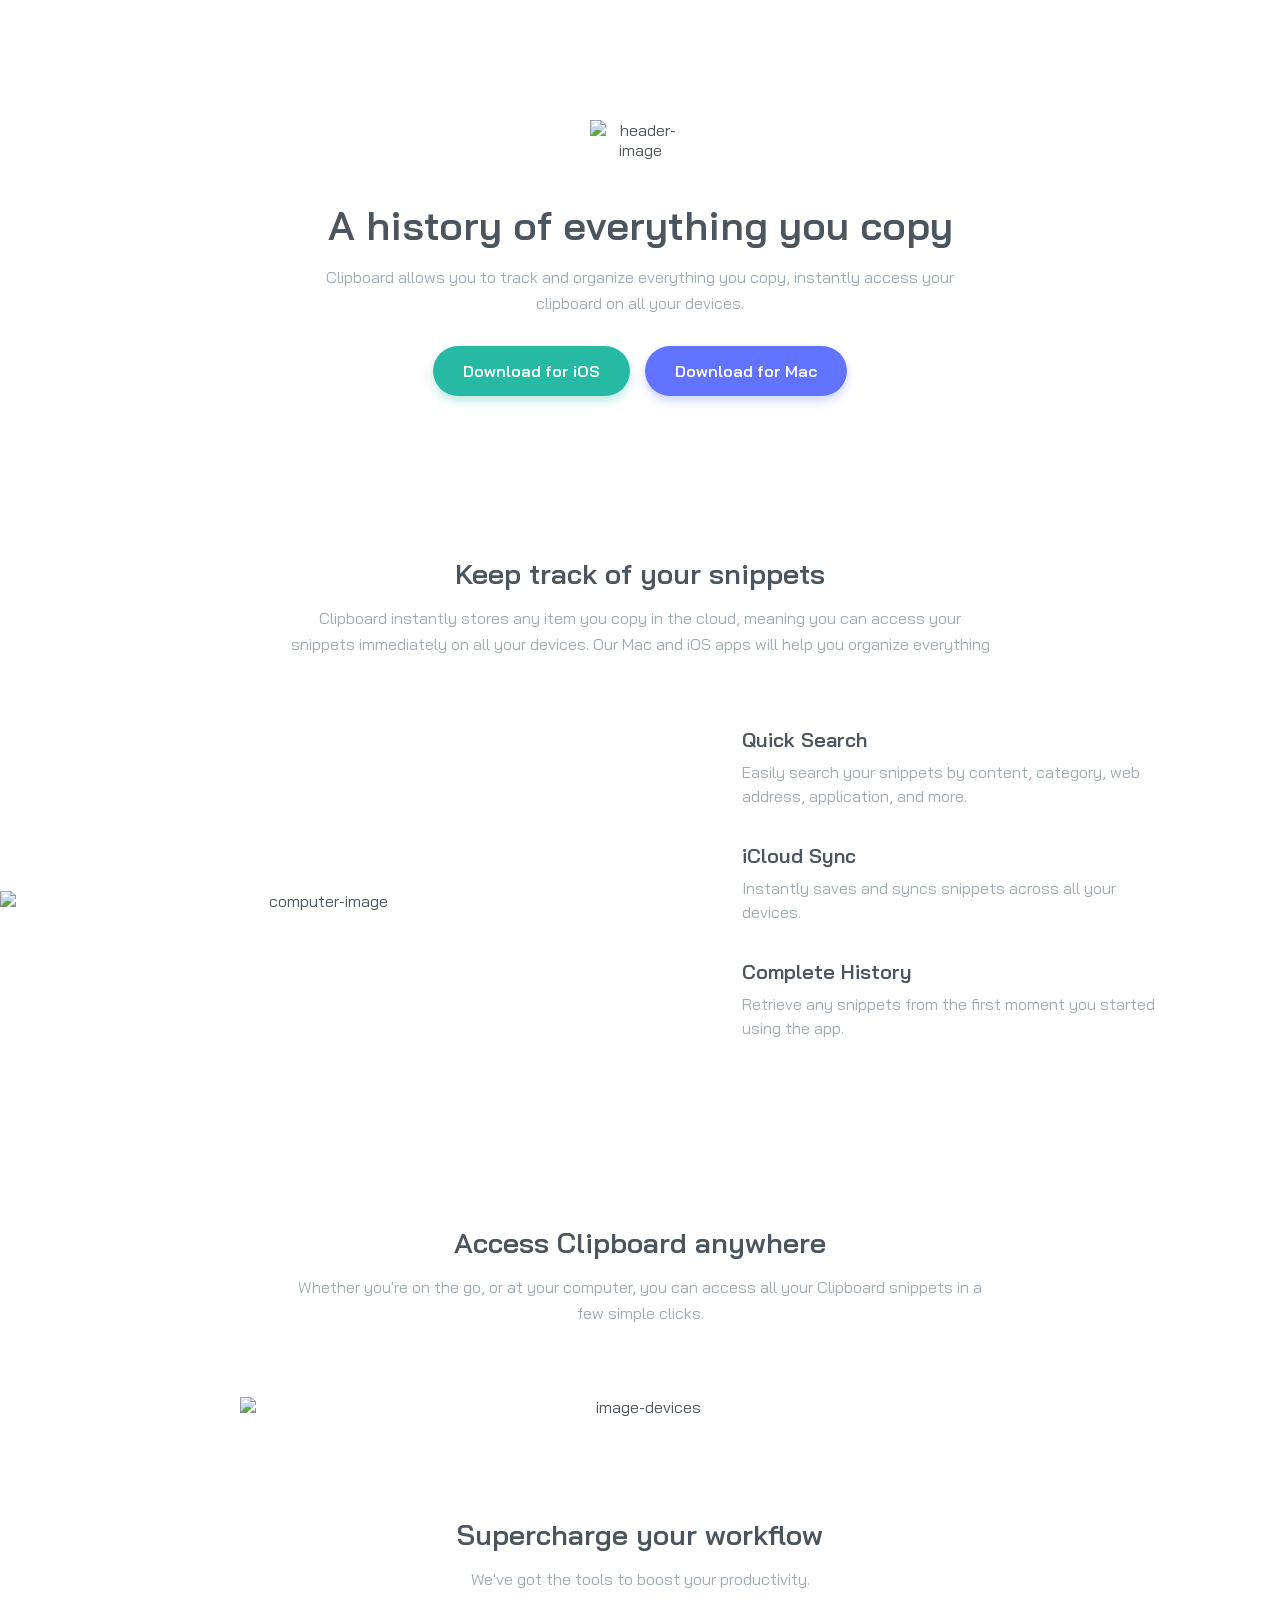
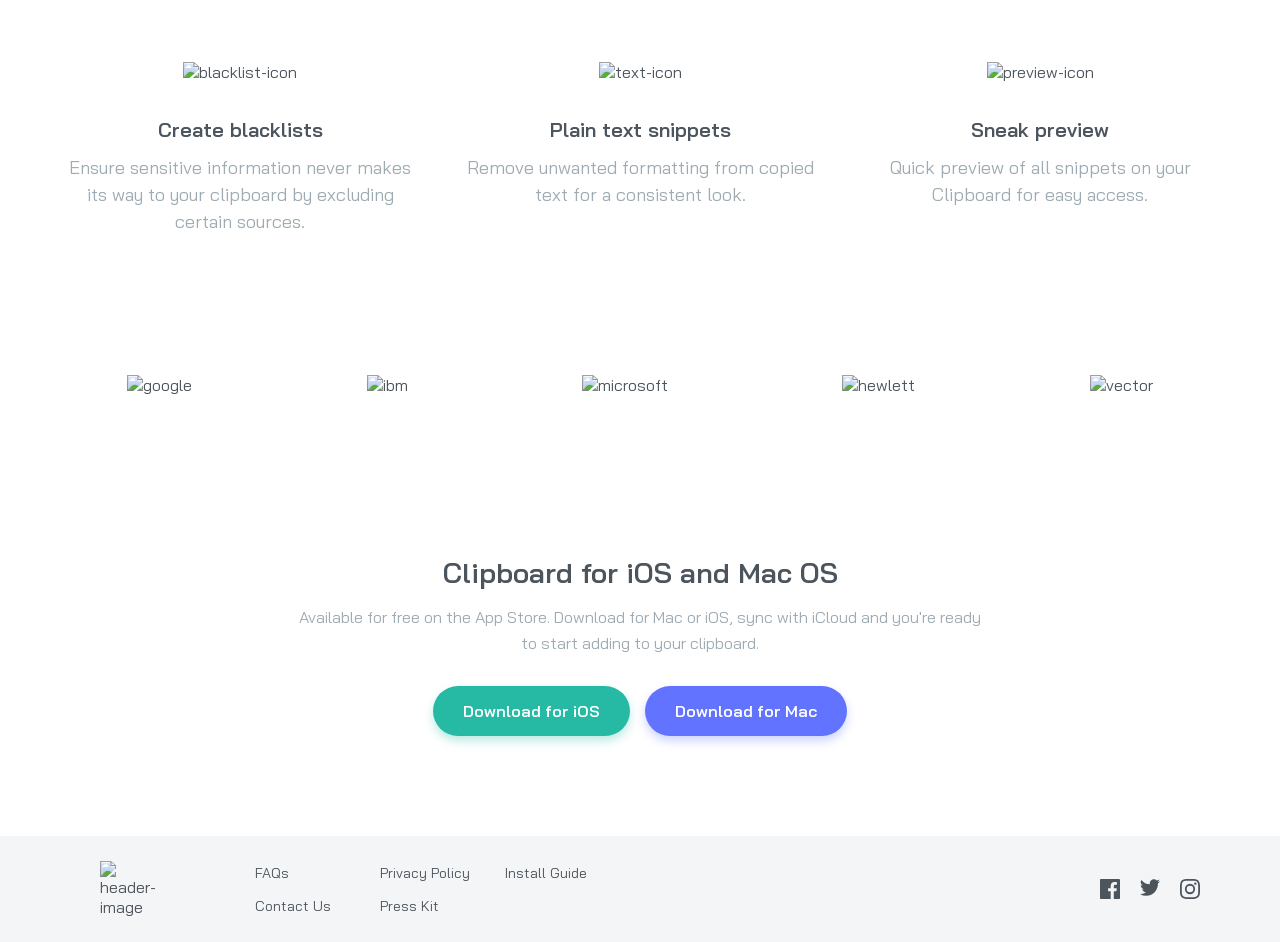
==== index.html @ 9dac16be "successfully completed clipboard-page" ====
<!DOCTYPE html>
<html lang="en">
<head>
    <meta charset="UTF-8">
    <meta name="viewport" content="width=device-width, initial-scale=1.0">
    <title>Clip-board</title>
    <link rel="stylesheet" href="style.css">
    <link rel="preconnect" href="https://fonts.googleapis.com">
    <link rel="preconnect" href="https://fonts.gstatic.com" crossorigin>
    <link href="https://fonts.googleapis.com/css2?family=Bai+Jamjuree:ital,wght@0,200;0,300;0,400;0,500;0,600;0,700;1,200;1,300;1,400;1,500;1,600;1,700&display=swap" rel="stylesheet">
</head>
<body>
    <div class="container">

        <header>
            <img class="header-logo" src="https://res.cloudinary.com/sgffhvbf/image/upload/v1787521884/logo_c1c28u.svg" alt="header-image">
            <h1> A history of everything you copy</h1>
            <p> Clipboard allows you to track and organize everything you copy, instantly access your clipboard on all your devices. </p>
            <div class="buttons">
                <a href="#" class="green-button">Download for iOS</a>
                <a href="#" class="blue-button">Download for Mac</a>
            </div>
        </header>

        <section class="section-one">
            <h2>Keep track of your snippets</h2>
            <p>Clipboard instantly stores any item you copy in the cloud, 
            meaning you can access your snippets immediately on all your 
            devices. Our Mac and iOS apps will help you organize everything</p>
        
            <div class="section-one-sub">
                <div class="img-box">
                    <img src="https://res.cloudinary.com/sgffhvbf/image/upload/v1787521910/image-computer_zk22ie.png" alt="computer-image">
                </div>
                
                <div class="card-container">
                    <div class="card">
                        <h3> Quick Search</h3>
                        <p> Easily search your snippets by content, category, web address, application, and more.</p>
                    </div>
                    
                    <div class="card">
                        <h3> iCloud Sync</h3>
                        <p>Instantly saves and syncs snippets across all your devices.</p>
                    </div>

                    <div class="card">
                        <h3>  Complete History</h3>
                        <p>  Retrieve any snippets from the first moment you started using the app.</p>
                    </div>
                </div>
            </div>
        </section>

        <section class="section-two">
            <h2>  Access Clipboard anywhere</h2>
            <p>Whether you're on the go, or at your computer, you can access all your Clipboard 
            snippets in a few simple clicks.</p>
            <img class=img-device src="https://res.cloudinary.com/sgffhvbf/image/upload/v1787521901/image-devices_g1vse8.png" alt="image-devices">
        </section>

        <section class="section-three">
            <h2>Supercharge your workflow</h2>
            <p>We've got the tools to boost your productivity.</p>
            
            <div class="card-group">

                <div class="card">
                    <div class="card-head"> 
                        <img src="https://res.cloudinary.com/sgffhvbf/image/upload/v1787521873/icon-blacklist_ij2wli.svg" alt="blacklist-icon">
                    </div>
                    <div class="card-body">
                        <h3>Create blacklists</h3>
                        <p>Ensure sensitive information never makes its way to your clipboard by excluding certain sources.</p>
                    </div>
                </div>

                <div class="card">
                    <div class="card-head">
                        <img src="https://res.cloudinary.com/sgffhvbf/image/upload/v1787521876/icon-text_w5jbcd.svg" alt="text-icon">
                    </div>
                    <div class="card-body">
                        <h3>Plain text snippets</h3>
                        <p>Remove unwanted formatting from copied text for a consistent look.</p>
                    </div>
                </div>
                
                <div class="card">
                    <div class="card-head">
                        <img src="https://res.cloudinary.com/sgffhvbf/image/upload/v1787521874/icon-preview_th5ge0.svg" alt="preview-icon">
                    </div>
                    <div class="card-body">
                        <h3>Sneak preview</h3>
                        <p>Quick preview of all snippets on your Clipboard for easy access.</p>
                    </div>
                </div>   
            </div>
        </section>

        <section class="section-four">
                <img src="https://res.cloudinary.com/sgffhvbf/image/upload/v1787521885/logo-google_c03chv.png" alt="google">
                <img src="https://res.cloudinary.com/sgffhvbf/image/upload/v1787521891/logo-ibm_ldueqg.png" alt="ibm">
                <img src="https://res.cloudinary.com/sgffhvbf/image/upload/v1787521894/logo-microsoft_mx9frm.png" alt="microsoft">
                <img src="https://res.cloudinary.com/sgffhvbf/image/upload/v1787521891/logo-hp_fgfujs.png" alt="hewlett">
                <img src="https://res.cloudinary.com/sgffhvbf/image/upload/v1787521924/logo-vector-graphics_x13g5t.png" alt="vector">
        
        </section>

        <section class="section-five">
            <h2>Clipboard for iOS and Mac OS</h2>
            <p> Available for free on the App Store. Download for Mac or iOS, sync with iCloud 
            and you're ready to start adding to your clipboard.</p>
            <div class="buttons">
                <a href="#" class="green-button">Download for iOS</a>
                <a href="#" class="blue-button">Download for Mac</a>
            </div>
        </section>

        <footer>
            <div class="footer-logo">
                <img src="https://res.cloudinary.com/sgffhvbf/image/upload/v1787521884/logo_c1c28u.svg" alt="header-image">
            </div>

            <div class="links"> 
                <a href="#">FAQs</a>
                <a href="#">Privacy Policy</a>
                <a href="#">Install Guide</a>
                <a href="/contact.html">Contact Us</a>
                <a href="#">Press Kit</a>
            </div>

            <div class="social-media-icons">
                <a href="#"> 
                    <img src="/images/icon-facebook.svg" alt="facebook">    
                </a>
                <a href="#"> 
                    <img src="/images/icon-twitter.svg" alt="twitter">    
                </a>
                <a href="#"> 
                    <img src="/images/icon-instagram.svg" alt="instagram">   
                </a>
            </div>
        </footer>
    </div>
</body>
</html>
---- style.css ----
* {
    padding: 0;
    margin: 0;
    box-sizing: border-box;
}

body {
    font-family: "Bai Jamjuree", sans-serif;
    /* font-size: 18px; */
    color:  hsl(210, 10%, 33%);
}

.container {
    width: 100%;
    margin: 0;
    max-width: none;
}

img {
    max-width: 100%;
    display: block;
}

a {
    text-decoration: none;
}

header {
    background-image: url(https://res.cloudinary.com/sgffhvbf/image/upload/v1787521894/bg-header-desktop_gl2y1p.png);
    background-size:cover;
    background-position: top center;
    text-align: center;
    padding: 120px 20px 80px;
    width:100%;
}

.header-logo {
    width: 100px;
    margin: 0 auto 40px;
}

header h1 {
    font-size: 40px;
    font-weight: 600;
    margin-bottom: 15px;
}

header p {
   color:  hsl(201, 11%, 66%);
   max-width: 650px;
   margin: 0 auto 30px;
   line-height: 1.6;
}

.buttons {
    display: flex;
    justify-content: center;
    gap: 15px;
}

.green-button, .blue-button {
    color: white;
    padding: 15px 30px;
    border-radius: 30px;
    font-weight: 600;
}

.green-button {
    background-color: hsl(171, 66%, 44%);
    box-shadow: 0 5px 10px hsla(171, 66%, 44%, 0.3);
}

.blue-button {
    background-color: hsl(233, 100%, 69%);
    box-shadow: 0 5px 10px hsla(233, 100%, 69%, 0.3);
}

.green-button:hover {
    opacity: 0.8;
}

.blue-button:hover {
    opacity: 0.8;
}

.section-one {
    text-align: center;
    padding-top: 80px;
    padding-bottom: 120px;
    width:100%;
}

.section-one h2 {
    font-size: 28px;
    font-weight: 600;
    margin-bottom: 15px;
}

.section-one > p {
    color: hsl(201, 11%, 66%);
    max-width: 700px;
    margin: 0 auto;
    line-height: 1.6;
}

.section-one-sub {
    display: flex;
    align-items: center;
    margin-top: 70px;
}

.img-box {
    width: 50%;
}

.img-box img {
    width: 100%;
}

.card-container {
    width: 50%;
    text-align: left;
    padding: 0 8%;
}

.section-one .card {
    margin-bottom: 35px;
}

.section-one .card:last-child {
    margin-top: 0;
}

.section-one .card h3 {
    font-size: 20px;
    font-weight: 600;
    margin-bottom: 8px;
}

.section-one .card p {
    color: hsl(201, 11%, 66%);
    line-height: 1.5;
}

.section-two {
    text-align: center;
    padding: 30px 20px 0;
}

.section-two h2 {
    font-size: 28px;
    font-weight: 600;
    margin-bottom: 15px;
}

.section-two p {
    color: hsl(201, 11%, 66%);
    max-width: 700px;
    margin: 0 auto 70px;
    line-height: 1.6;
}

.img-device {
    width:80%;
    max-width: 800px;
    margin: 0 auto;
}

.section-three {
    text-align: center;
    padding: 100px 20px 80px;
}

.section-three h2 {
    font-size: 28px;
    font-weight: 600;
    margin-bottom: 15px;
}

.section-three > p {
    color: hsl(201, 11%, 66%);
    margin-bottom: 60px;
    line-height: 1.6;
}

.card-group {
    display: flex;
    justify-content: center;
    gap: 50px;
}

.section-three .card {
    flex: 1;
    max-width: 350px;
}

.card-head {
    height: 40px;
    display: flex;
    justify-content: center;
    align-items: center;
    margin-bottom: 25px;
}

.section-three .card h3 {
    font-size: 20px;
    font-weight: 600;
    margin-bottom: 12px;
}

.section-three .card p {
    color: hsl(201, 11%, 66%);
    line-height: 1.5;
    font-size: 18px;
}

.section-four {
    display: flex;
    justify-content: space-around;
    align-items: center;
    padding: 60px 40px 100px;
}

.section-four img {
    max-width: 120px;
    height: auto;
}

.section-five {
    text-align: center;
    padding: 60px 20px 100px;
}

.section-five h2 {
    font-size: 28px;
    font-weight: 600;
    margin-bottom: 15px;
}

.section-five > p {
    color: hsl(201, 11%, 66%);
    max-width: 700px;
    margin: 0 auto 30px;
    line-height: 1.6;
}

footer {
    background-color:hsl(201, 11%, 96%) ;
    display: flex;
    align-items: center;
    padding: 25px 80px;
}

.footer-logo {
    flex-shrink: 0;
    margin-left: 20px;
}

.footer-logo img {
    width: 55px;
}

.links {
    display: grid;
    grid-template-columns: 110px 110px 110px;
    column-gap:  15px;
    row-gap: 15px;
    margin-left: 100px;
}

.links a {
    color: hsl(210, 10%, 33%);
    text-decoration: none;
    font-size: 14px;
}

.links a:hover {
    color:hsl(171, 66%, 44%);
}

.social-media-icons {
    display: flex;
    gap: 20px;
    margin-left: auto;
}

.social-media-icons img {
    width: 20px;
}

@media screen and (max-width: 650px) {
    header {
        background-image: url(https://res.cloudinary.com/sgffhvbf/image/upload/v1787521886/bg-header-mobile_wippx9.png);
        padding: 60px 25px 50px;
    }

    .buttons {
        flex-direction: column;
        align-items: center;
        gap: 18px;
        margin-top: 40px;
    }

    .green-button, .blue-button {
        width: 100%;
    }

    header h1 {
        font-size: 32px;
    }

    header p {
        font-size: 15px;
        max-width: 320px;
        margin-bottom: 40px;
    }

    .header-logo {
        width: 80px;
    }

    .section-one {
        padding: 60px 25px;
    }

    .section-one-sub {
        flex-direction: column;
    }

    .section-one > p {
        max-width: 100%;
        margin: 0 auto;
        line-height: 1.6;
    }

    .img-box {
        width:100%;
    }

    .card-container {
        width: 100%;
    }

    .section-one .card {
        margin-bottom: 30px;
    }

    .section-one .card h3 {
        font-size: 18px;
        text-align: center;
    }
 
    .section-one .card p {
        font-size: 15px;
        line-height: 1.6;
        text-align: center;
    }

    .section-one .card-container {
        margin-top: 40px;
    }

    .img-box img {
        width: 100%;
        height:auto;
    }

    .img-device {
        width: 100%;
        max-width: none;
    }

    .section-three {
        padding: 60px 20px 40px;
    }

    .section-three > p{
        margin-bottom: 40px;
    }

    .card-group {
        flex-direction: column;
    }

    .section-four {
        flex-direction: column;
        gap: 60px;
        padding: 60px 40px 100px;
    }
    
    .section-five {
        padding: 60px 20px 80px;
        text-align: center;
    }

    .section-five h2 {
        padding: 0 20px;
    }

    .section-five > p {
        padding: 0 10px;
    }

    footer {
        display: flex;
        flex-direction:column ;
        align-items: center;
        text-align: center;
        padding: 60px 25px;
        margin-top: 60px;
    }

    .footer-logo {
        margin-bottom: 30px;
    }

    .links {
        display: flex;
        flex-direction: column;
        align-items: center;
        gap: 30px;
        margin-left: 0;
    }

    .links a:nth-child(1) {
        order:1;
    }

    .links a:nth-child(4) {
        order:2;
    }

    .links a:nth-child(2) {
        order:3;
    }

    .links a:nth-child(5) {
        order:4;
    }
    .links a:nth-child(3) {
        order:5;
    }

    .social-media-icons {
        display: flex;
        justify-content: center;
        gap:25px;
        margin-top: 30px;
        margin-left: 0;
    }
}

/* contact.html styles */
.contact-body {
    background-color: #f5f5f5;
    width: 100%;
    display: flex;
    align-items: center;
    justify-content: center;
    height: 100vh;
    flex-direction: column;
}

.contact-body a {
    text-align: left;
    margin-bottom: 40px;
}

form {
    width: 600px;
    background-color: white;
    border-radius: 8px;
    padding: 25px;
}

form h1 {
    font-size: 32px;
    text-align: center;
}

form p {
    color: rgb(186, 186, 186);
    text-align: center;
    margin-block: 12px 20px;
}

.form-1, .form-2{
    display: flex;
    flex-direction: column;
    width: 100%;
    gap: 12px;
}

.form-1 input, .form-2 input {
    padding: 14px;
    border-radius: 8px;
    border: 1px solid black;
    background-color: white;
}

.first-form, .second-form {
    display: flex;
    gap: 20px;
    width: 100%;
}

.second-form {
    margin-block: 30px;
}

.upload input {
    margin-top: 8px;
}

button {
    background-color: rgb(87, 87, 237);
    color: white;
    border-radius:10px;
    padding: 15px;
    width:100%;
    border: none;
    margin-top: 30px;
}

@media screen and (max-width: 640px) {
    .contact-body {
        height: 100%;
        margin-block: 40px;
    }

    form {
        width: 90%;
    }   
}

@media screen and (max-width: 500px) {
    .first-form, .second-form {
        flex-direction: column;
    }   
}
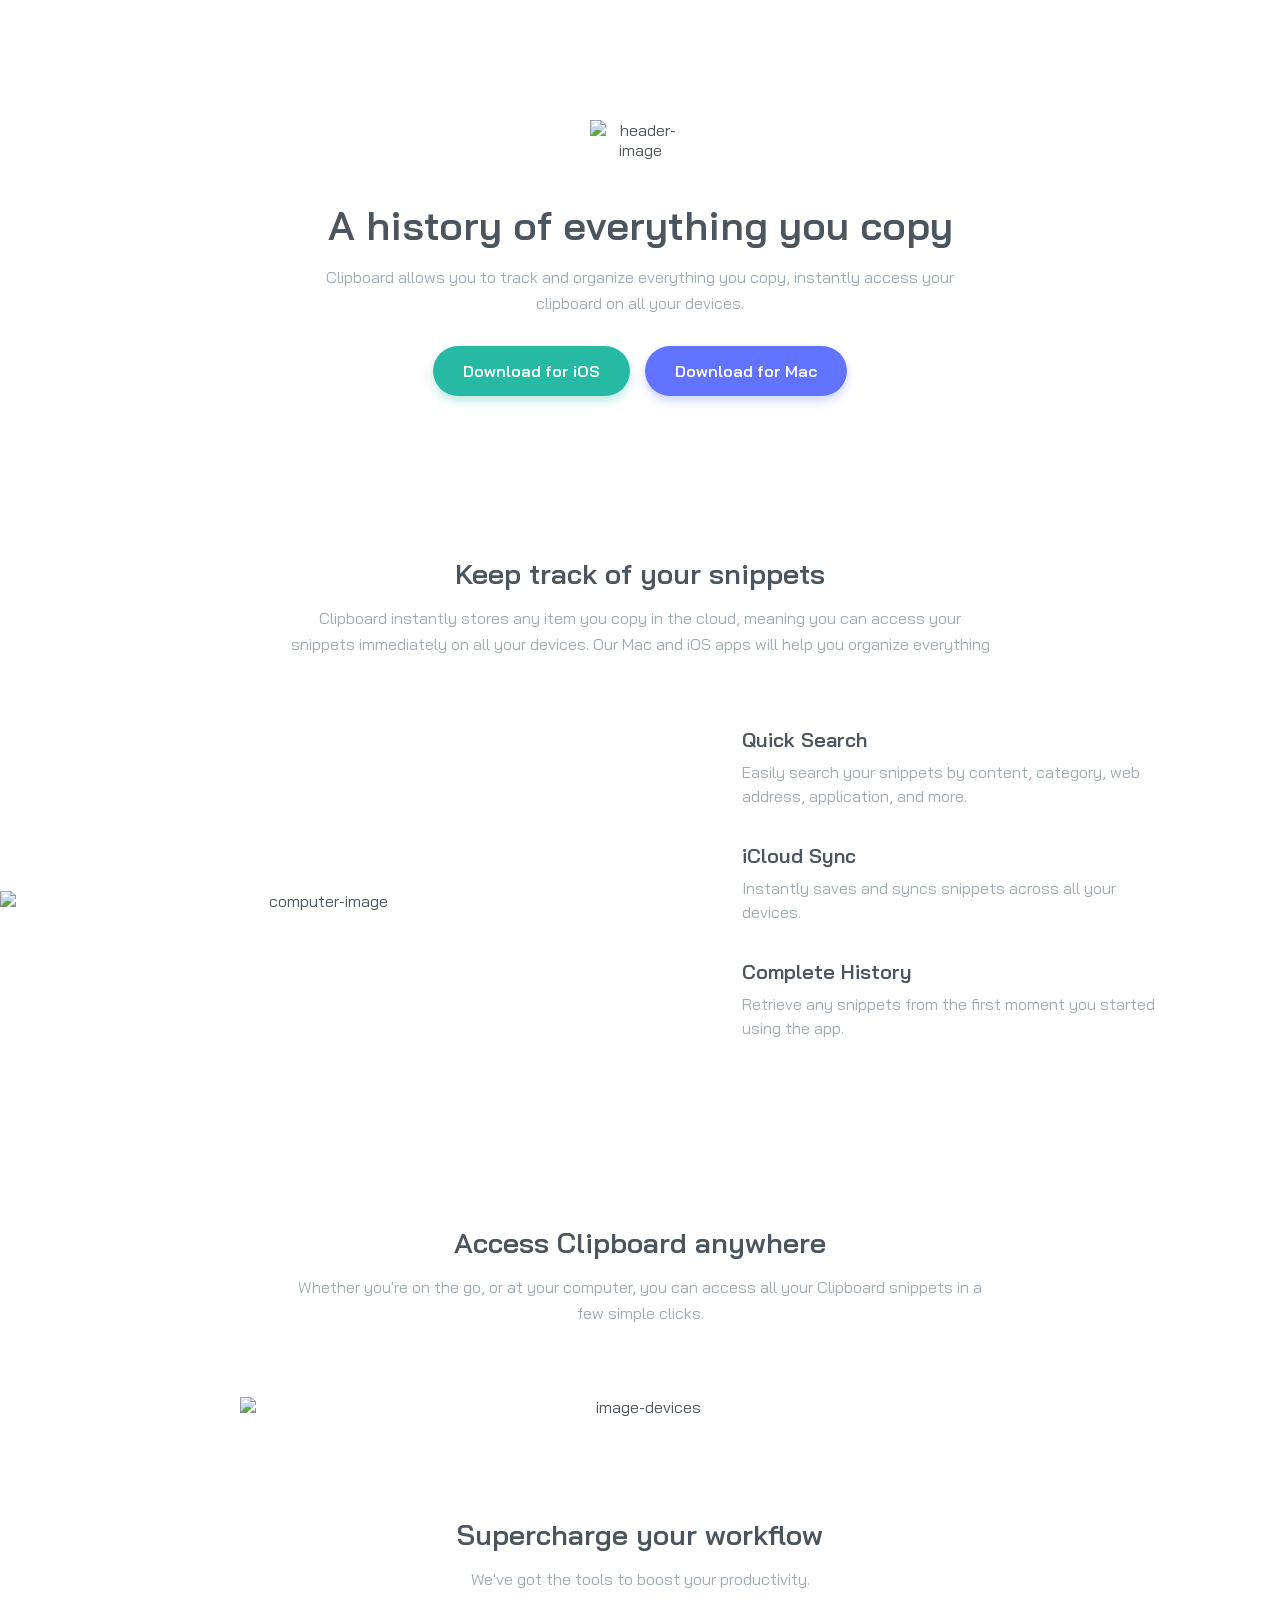
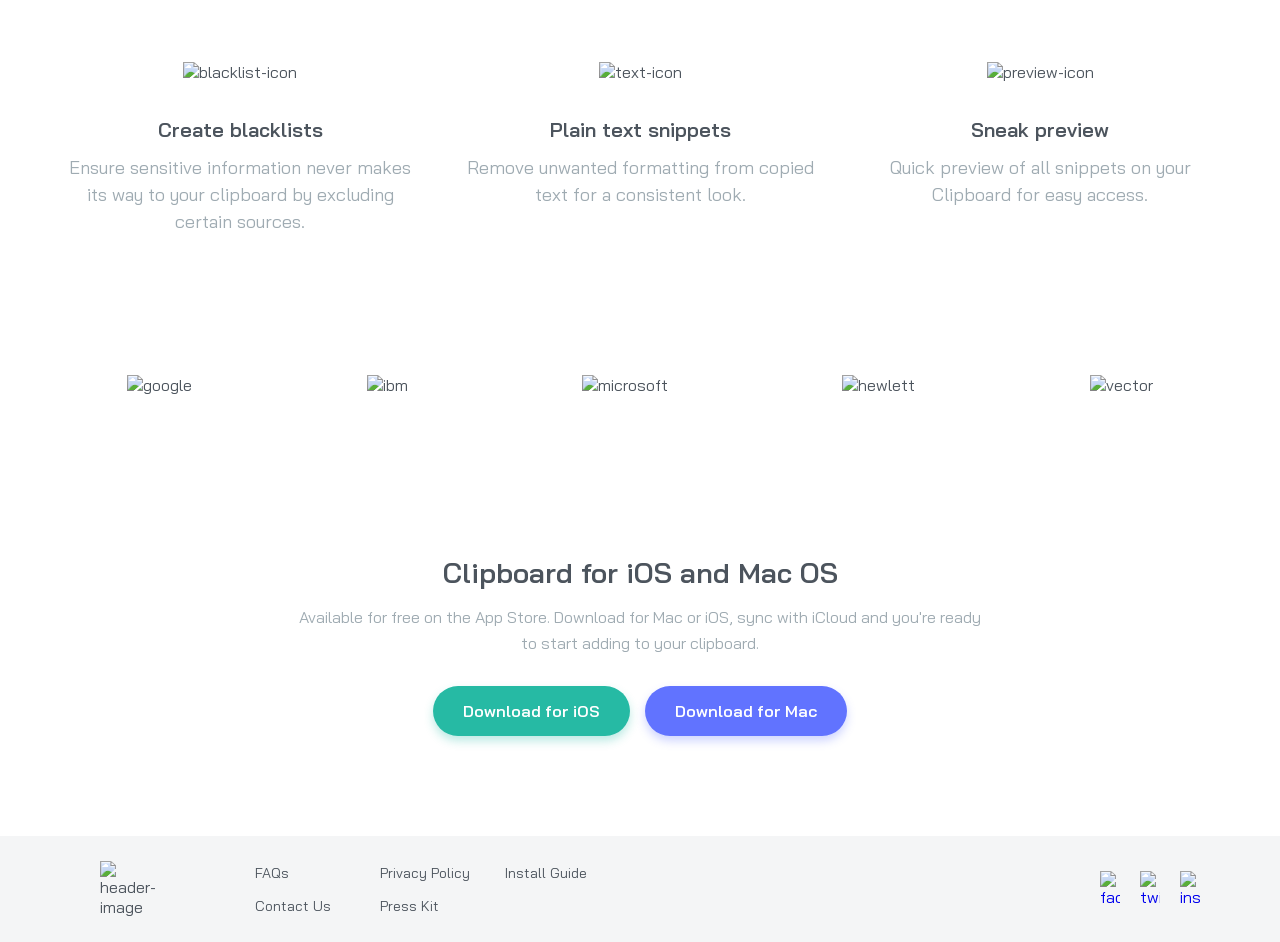
==== commit 8ca1b2d5: "modified-img--src" ====
--- a/index.html
+++ b/index.html
@@ -125,19 +125,19 @@
                 <a href="#">FAQs</a>
                 <a href="#">Privacy Policy</a>
                 <a href="#">Install Guide</a>
-                <a href="/contact.html">Contact Us</a>
+                <a href="contact.html">Contact Us</a>
                 <a href="#">Press Kit</a>
             </div>
 
             <div class="social-media-icons">
                 <a href="#"> 
-                    <img src="/images/icon-facebook.svg" alt="facebook">    
+                    <img src="https://res.cloudinary.com/sgffhvbf/image/upload/v1787521873/icon-facebook_f76hng.svg" alt="facebook">    
                 </a>
                 <a href="#"> 
-                    <img src="/images/icon-twitter.svg" alt="twitter">    
+                    <img src="https://res.cloudinary.com/sgffhvbf/image/upload/v1787521876/icon-twitter_mtjjkx.svg" alt="twitter">    
                 </a>
                 <a href="#"> 
-                    <img src="/images/icon-instagram.svg" alt="instagram">   
+                    <img src="https://res.cloudinary.com/sgffhvbf/image/upload/v1787521874/icon-instagram_oybevc.svg" alt="instagram">   
                 </a>
             </div>
         </footer>
